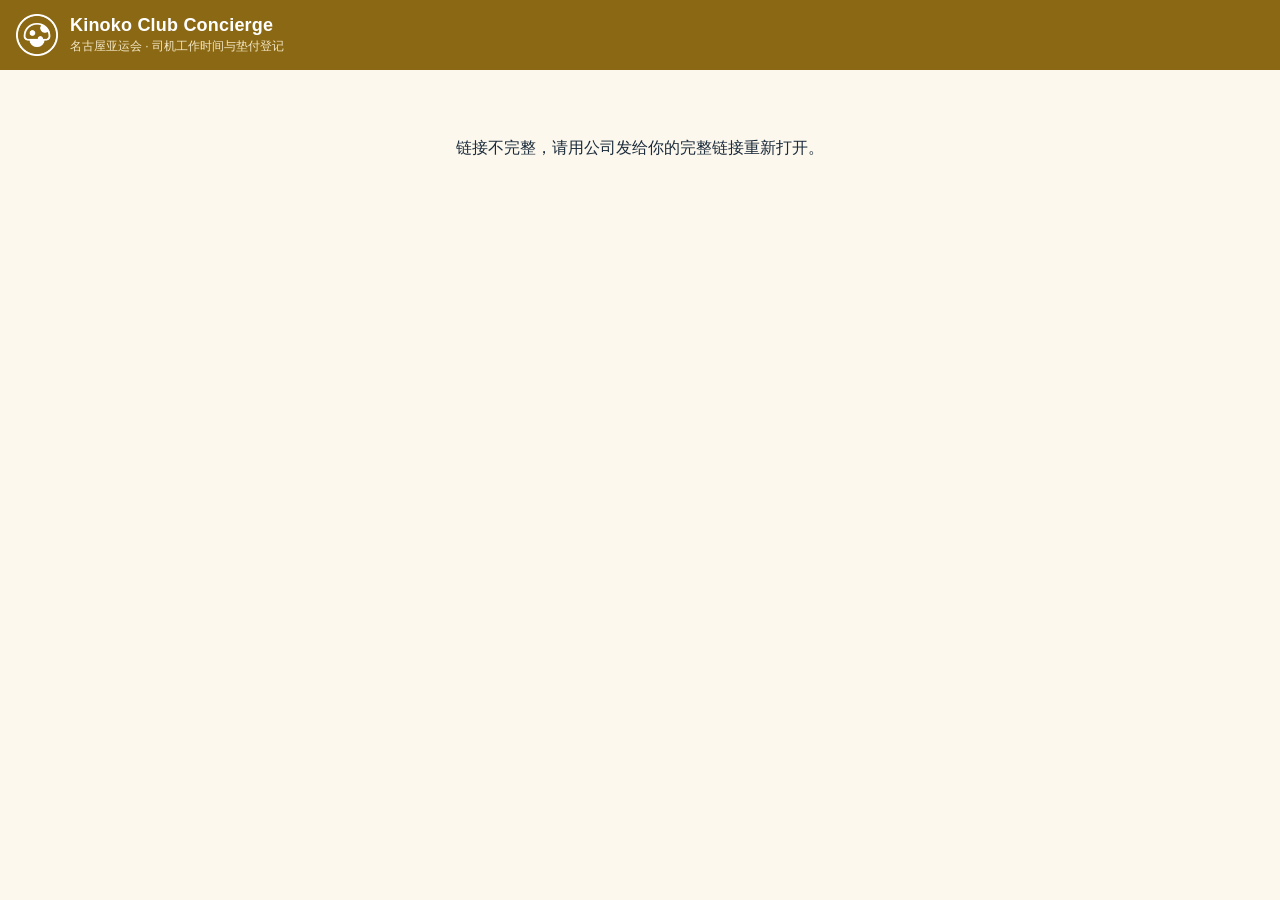
==== driver-log/index.html @ e7c407e6 "司机工时与垫付登记页 driver-log" ====
<!doctype html>
<html lang="zh-CN">
<head>
<meta charset="utf-8">
<meta name="viewport" content="width=device-width,initial-scale=1,viewport-fit=cover">
<meta name="theme-color" content="#8B6914">
<meta name="referrer" content="no-referrer">
<meta name="robots" content="noindex,nofollow">
<link rel="icon" href="./logo-gold.png">
<link rel="apple-touch-icon" href="./logo-gold.png">
<title>Kinoko Club Concierge · 司机工作时间与垫付登记</title>
<link rel="stylesheet" href="./app.css">
<script src="./app.js" defer></script>
</head>
<body>
<header class="top"><img class="logo" src="./logo-white.png" alt=""><div class="ttl"><b>Kinoko Club Concierge</b><small>名古屋亚运会 · 司机工作时间与垫付登记</small></div></header>
<main id="app"><p class="center muted">加载中…</p></main>
<div id="toast" class="toast" hidden></div>
</body>
</html>
---- driver-log/app.css ----
:root{--ink:#1a2a3a;--gold:#8B6914;--dark:#6b4f10;--green:#27745d;--red:#b04a35;--line:#d8cfb8;--bg:#FDF8EE;--soft:#efe3cc;--muted:#7a6f58;font-family:-apple-system,BlinkMacSystemFont,"PingFang SC","Microsoft YaHei",sans-serif;color:var(--ink)}
*{box-sizing:border-box;-webkit-tap-highlight-color:transparent}
body{margin:0;background:var(--bg);font-size:16px;padding-bottom:env(safe-area-inset-bottom)}
button,input,select,textarea{font:inherit;color:inherit}
[hidden]{display:none!important}
.top{background:var(--gold);color:#fff;padding:14px 16px;display:flex;justify-content:space-between;align-items:center;position:sticky;top:0;z-index:5}
.top b{display:block;font-size:18px;letter-spacing:.2px}.top small{color:#f3e6c4;font-size:12px}.top span{font-size:15px;color:#fff;font-weight:600}
main{max-width:560px;margin:0 auto;padding:12px 12px 110px}
.center{text-align:center;padding:40px 0}.muted{color:var(--muted)}
.progress{background:#fff;border-radius:14px;padding:14px;margin-bottom:12px;border:1px solid var(--line)}
.bar{height:8px;background:var(--soft);border-radius:4px;margin-top:8px;overflow:hidden}.bar i{display:block;height:100%;background:var(--gold)}
.tabs{display:flex;gap:8px;margin-bottom:12px;position:sticky;top:62px;z-index:4;background:var(--bg);padding:4px 0}
.tabs button{flex:1;padding:12px;border:1px solid var(--line);background:#fff;border-radius:12px;font-weight:600}
.tabs button.on{background:var(--gold);color:#fff;border-color:var(--gold)}
.day{display:flex;align-items:center;justify-content:space-between;width:100%;text-align:left;background:#fff;border:1px solid var(--line);border-radius:14px;padding:14px;margin-bottom:8px;min-height:64px}
.day .d{font-weight:700}.day .s{font-size:13px;color:var(--muted);margin-top:3px}
.tag{font-size:13px;padding:4px 10px;border-radius:99px;background:var(--soft);color:var(--muted);white-space:nowrap}
.tag.ok{background:#e3f1ea;color:var(--green)}.tag.warn{background:#fbeee0;color:#b26a1b}.tag.bad{background:#f9e6e1;color:var(--red)}
.sheet{position:fixed;inset:0;background:rgba(26,42,58,.45);z-index:20;display:flex;align-items:flex-end}
.panel{background:#fff;width:100%;max-width:560px;margin:0 auto;border-radius:20px 20px 0 0;max-height:92vh;overflow:auto;padding:18px 16px calc(20px + env(safe-area-inset-bottom))}
.panel h2{margin:0 0 4px;font-size:19px}
label{display:block;font-weight:600;margin:14px 0 6px;font-size:15px}
input,select,textarea{width:100%;padding:12px;border:1px solid var(--line);border-radius:10px;background:#fff;font-size:17px}
.row{display:flex;gap:10px}.row>div{flex:1}
.btn{width:100%;padding:15px;border:0;border-radius:12px;background:var(--gold);color:#fff;font-weight:700;font-size:17px;margin-top:16px}
.btn.gold{background:var(--gold);box-shadow:0 4px 14px rgba(107,79,16,.3)}.btn.ghost{background:#fff;color:var(--dark);border:1px solid var(--line);box-shadow:none}.btn:disabled{opacity:.5}
.fab{position:fixed;left:50%;transform:translateX(-50%);bottom:calc(14px + env(safe-area-inset-bottom));width:calc(100% - 24px);max-width:536px;z-index:6}
.calc{background:var(--soft);border-radius:10px;padding:10px 12px;margin-top:12px;font-size:15px;line-height:1.6}
.calc.over{background:#fbeee0}
.thumbs{display:flex;flex-wrap:wrap;gap:8px;margin-top:8px}
.thumbs span{font-size:13px;background:var(--soft);border-radius:8px;padding:6px 9px}
.pick{display:block;border:2px dashed var(--line);border-radius:12px;padding:16px;text-align:center;color:var(--gold);font-weight:600;margin:0;background:#FDF8EE}
.pick input{display:none}
.toast{position:fixed;left:50%;top:76px;transform:translateX(-50%);background:#1a2a3a;color:#fff;padding:12px 16px;border-radius:10px;z-index:50;max-width:90%}
.toast.err{background:var(--red)}
.note{font-size:13px;color:var(--muted);margin-top:6px;line-height:1.5}
.restored{font-size:13px;background:var(--soft);color:var(--dark);border-radius:8px;padding:8px 10px;margin-top:10px}
.done{background:#e3f1ea;border:1px solid #b9dcc9;border-radius:14px;padding:14px;margin-top:16px;color:var(--green);font-weight:700}
.done small{display:block;font-weight:400;color:#4b7a66;margin-top:4px}
.submitbox{margin-top:16px}
.submitbox .btn{margin-top:0}
.top{justify-content:flex-start;gap:12px}.top .logo{width:42px;height:42px;flex:none}
.who{display:flex;align-items:center;justify-content:space-between;background:#fff;border:2px solid var(--gold);border-radius:14px;padding:12px 14px;margin-bottom:12px}
.who small{display:block;color:var(--muted);font-size:12px}.who b{font-size:22px;color:var(--dark)}
.who button{border:1px solid var(--line);background:#FDF8EE;color:var(--dark);border-radius:10px;padding:8px 12px;font-size:14px}
.pickgrid{display:grid;grid-template-columns:1fr 1fr;gap:10px;margin-top:12px}
.pickgrid button{padding:18px 8px;border-radius:14px;border:1px solid var(--line);background:#fff;font-size:19px;font-weight:700;color:var(--dark)}
.pickgrid button:active{background:var(--soft)}
.hello{font-size:19px;font-weight:700;margin-top:8px}
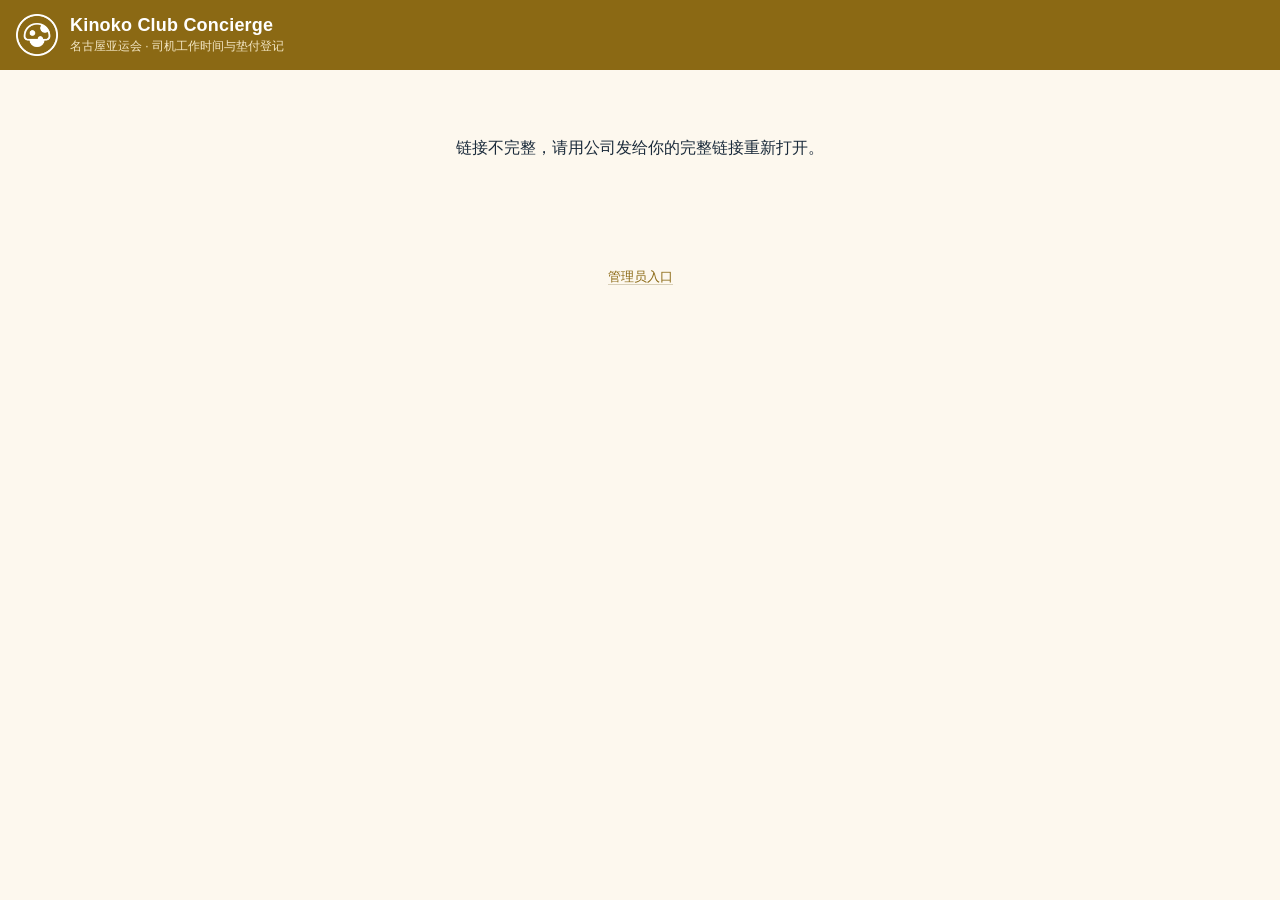
==== commit 60ec9cb0: "资源加版本号避免缓存" ====
--- a/driver-log/index.html
+++ b/driver-log/index.html
@@ -9,8 +9,8 @@
 <link rel="icon" href="./logo-gold.png">
 <link rel="apple-touch-icon" href="./logo-gold.png">
 <title>Kinoko Club Concierge · 司机工作时间与垫付登记</title>
-<link rel="stylesheet" href="./app.css">
-<script src="./app.js" defer></script>
+<link rel="stylesheet" href="./app.css?v=1790957774">
+<script src="./app.js?v=1790957774" defer></script>
 </head>
 <body>
 <header class="top"><img class="logo" src="./logo-white.png" alt=""><div class="ttl"><b>Kinoko Club Concierge</b><small>名古屋亚运会 · 司机工作时间与垫付登记</small></div></header>
--- a/driver-log/app.css
+++ b/driver-log/app.css
@@ -47,3 +47,29 @@
 .pickgrid button{padding:18px 8px;border-radius:14px;border:1px solid var(--line);background:#fff;font-size:19px;font-weight:700;color:var(--dark)}
 .pickgrid button:active{background:var(--soft)}
 .hello{font-size:19px;font-weight:700;margin-top:8px}
+
+.req{color:#c0392b;font-weight:700}
+.blockers{background:#fbeee0;color:#8a4b0f;border-radius:12px;padding:12px 14px;margin:12px 0;font-size:14px;line-height:1.6}
+.btn:disabled{opacity:.45}
+
+.th{position:relative;display:inline-block;margin:0 8px 8px 0}.th img{height:84px;width:84px;object-fit:cover;border-radius:10px;border:1px solid var(--line);display:block;background:#f3eee0}
+.th.bad span{display:flex;height:84px;width:84px;align-items:center;justify-content:center;font-size:12px;color:#888;border:1px dashed var(--line);border-radius:10px}
+.th .x{position:absolute;top:-7px;right:-7px;width:26px;height:26px;border-radius:50%;border:0;background:var(--bad);color:#fff;font-size:17px;line-height:1;padding:0}
+.newtag{font-size:11px;color:#b26a1b;margin-left:-4px;margin-right:10px;align-self:flex-end}
+.lb{position:fixed;inset:0;background:rgba(0,0,0,.9);z-index:50;display:flex;flex-direction:column;align-items:center;justify-content:center;padding:12px}
+.lb img{max-width:100%;max-height:78vh;object-fit:contain}.lbbar{display:flex;gap:12px;margin-top:14px}
+.btn.danger{background:#fff;color:var(--bad);border:1px solid var(--bad);margin-top:8px}
+.warnbox{background:#fff7e0;border:1px solid #ecd58a;color:#6b4f10;border-radius:12px;padding:12px 14px;margin:12px 0;line-height:1.6}
+
+.lbbar{gap:10px;margin-top:16px}
+.lbb{min-width:92px;padding:8px 18px;border-radius:999px;border:1px solid rgba(255,255,255,.55);background:rgba(255,255,255,.12);color:#fff;font-size:14px;font-weight:500}
+.lbb.del{background:#c0392b;border-color:#c0392b}
+.btn.cancel{background:#efe3cc;color:#6b4f10;border:1px solid #d8cfb8;box-shadow:none}
+.btn.delbox{background:#fdecea;color:#c0392b;border:1px solid #e3a69e;box-shadow:none;margin-top:12px}
+.who button{border:1px solid var(--gold);background:#fff;color:var(--gold);border-radius:999px;padding:5px 14px;font-size:13px}
+.btn.restbtn{background:#fff;color:var(--dark);border:1px dashed var(--gold);box-shadow:none;margin-top:10px;font-size:15px}
+.chk{display:flex;gap:8px;align-items:flex-start;margin-top:10px;line-height:1.5}.chk>span{flex:none;width:20px;height:20px;border-radius:50%;text-align:center;font-size:13px;line-height:20px;color:#fff;margin-top:1px}
+.chk.ok>span{background:#2e7d4f}.chk.no>span{background:#c0392b}.chk small{display:block;color:#c0392b;font-size:13px;margin-top:2px}
+.submitbox{margin-top:14px}
+.toast{top:auto;bottom:calc(28px + env(safe-area-inset-bottom));background:#6b4f10;color:#fdf8ee;padding:9px 18px;border-radius:999px;font-size:14px;box-shadow:0 6px 18px rgba(60,40,5,.28);text-align:center;white-space:nowrap}
+.toast.err{background:#a8432f;white-space:normal;border-radius:14px}
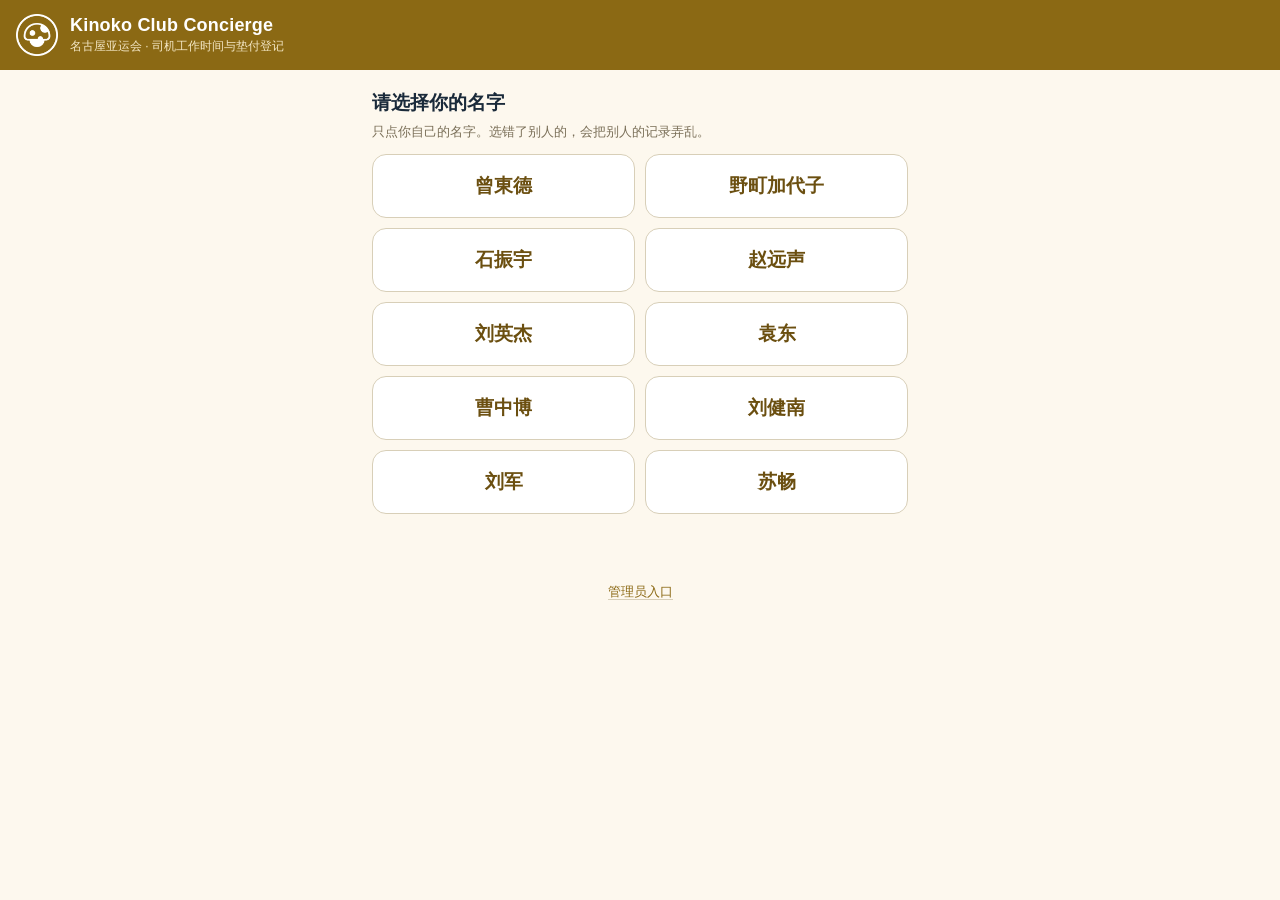
==== commit ce7b738c: "short link works" ====
--- a/driver-log/index.html
+++ b/driver-log/index.html
@@ -9,8 +9,8 @@
 <link rel="icon" href="./logo-gold.png">
 <link rel="apple-touch-icon" href="./logo-gold.png">
 <title>Kinoko Club Concierge · 司机工作时间与垫付登记</title>
-<link rel="stylesheet" href="./app.css?v=1790957774">
-<script src="./app.js?v=1790957774" defer></script>
+<link rel="stylesheet" href="./app.css?v=1790960239">
+<script src="./app.js?v=1790988371" defer></script>
 </head>
 <body>
 <header class="top"><img class="logo" src="./logo-white.png" alt=""><div class="ttl"><b>Kinoko Club Concierge</b><small>名古屋亚运会 · 司机工作时间与垫付登记</small></div></header>
